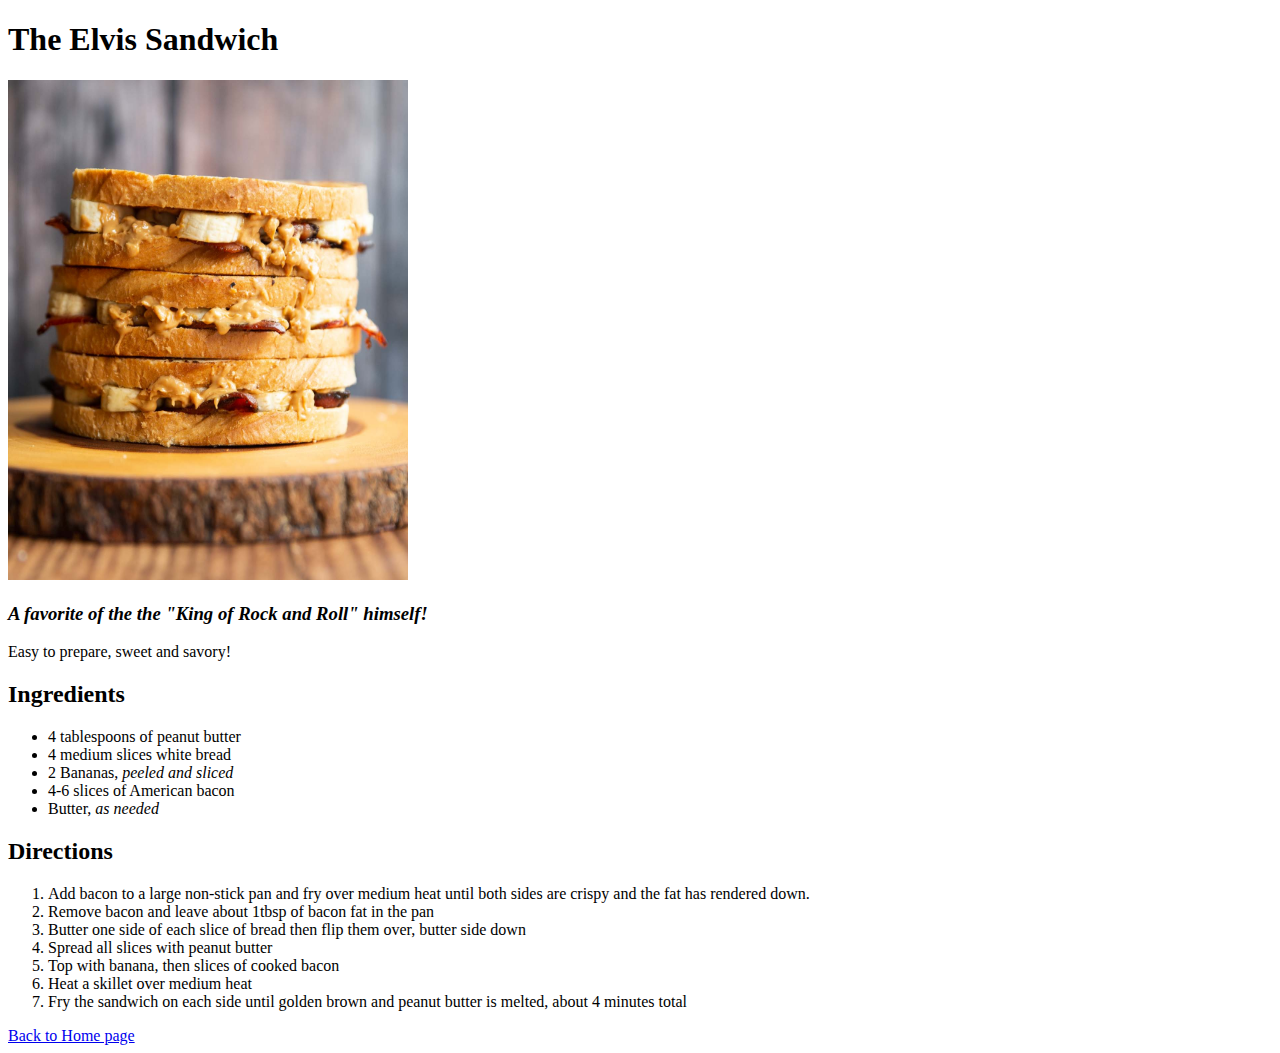
==== recipes/elvis-sandwich.html @ f07fdbd3 "Add two recipe webpages. Include homepage link." ====
<!DOCTYPE html>
<html lang="en">
  <head>
    <meta charset="utf-8">
    <title>elvis sandwich</title>
  </head>
  <body>
    <h1>The Elvis Sandwich</h1>
    <img src="../img/the-elvis-sandwich.jpeg " alt="Picture of a bacon, banana and peanut butter sandwich"
    width="400"
    height="500">
    <h3><em>A favorite of the the "King of Rock and Roll" himself!</em></h3>
    <p>Easy to prepare, sweet and savory!</p>

    <h2>Ingredients</h2>
    <ul>
      <li>4 tablespoons of peanut butter</li>
      <li>4 medium slices white bread</li>
      <li>2 Bananas,<em> peeled and sliced</em></li>
      <li>4-6 slices of American bacon</li>
      <li>Butter,<em> as needed</em></li>
    </ul>

    <h2>Directions</h2>
    <ol>
      <li>Add bacon to a large non-stick pan and fry over medium heat until both sides are crispy and the fat has rendered down. </li>
      <li>Remove bacon and leave about 1tbsp of bacon fat in the pan</li>
      <li>Butter one side of each slice of bread then flip them over, butter side down</li>
      <li>Spread all slices with peanut butter</li>
      <li>Top with banana, then slices of cooked bacon</li>
      <li>Heat a skillet over medium heat</li>
      <li>Fry the sandwich on each side until golden brown and peanut butter is melted, about 4 minutes total</li>
    </ol>

   <a href="../index.html">Back to Home page</a>

  </body>
</html>
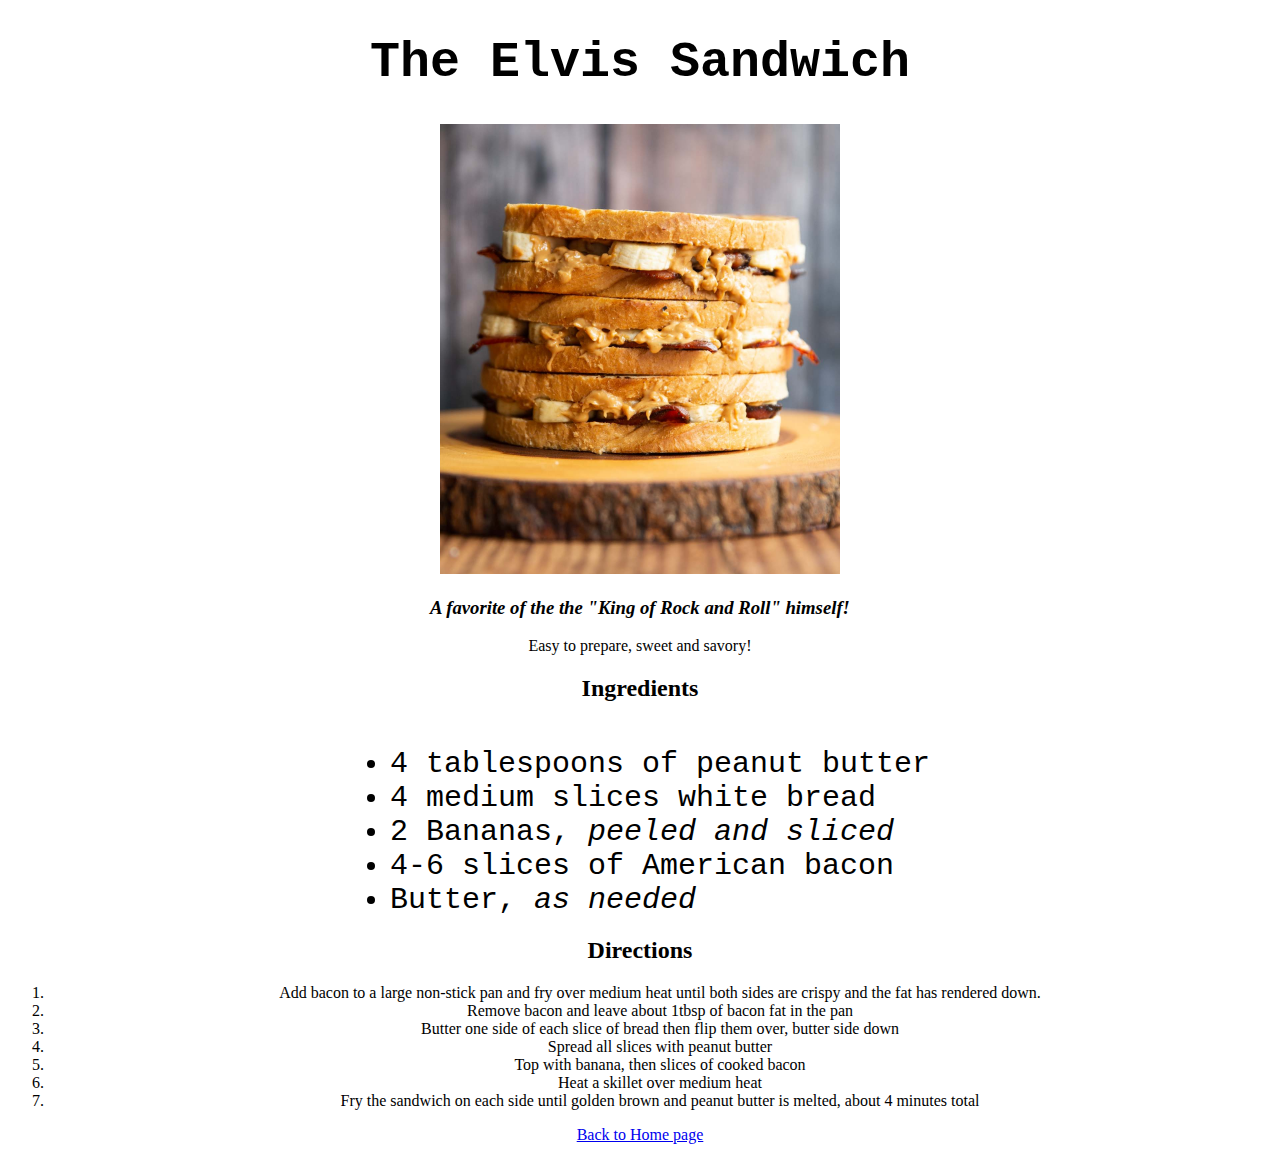
==== commit b4c9816c: "Add link to CSS style sheet" ====
--- a/recipes/elvis-sandwich.html
+++ b/recipes/elvis-sandwich.html
@@ -3,6 +3,7 @@
   <head>
     <meta charset="utf-8">
     <title>elvis sandwich</title>
+    <link rel="stylesheet" href="../css/styles.css">
   </head>
   <body>
     <h1>The Elvis Sandwich</h1>
--- a/css/styles.css
+++ b/css/styles.css
@@ -0,0 +1,29 @@
+body {
+    text-align: center;
+}
+
+h1 {
+    font-size: 50px;
+    font-family: 'Courier New', Courier, monospace;
+}
+
+.comfort {
+    font-size: 24px;
+    font-family: 'Courier New', Courier, monospace;
+}
+
+img { 
+    height: 450px;
+    width: auto;
+
+}
+
+ul {
+    
+    padding-top: 25px;
+    display: table; 
+    margin: 0 auto;
+    text-align: left;
+    font-size: 30px;
+    font-family: 'Courier New', Courier, monospace;
+}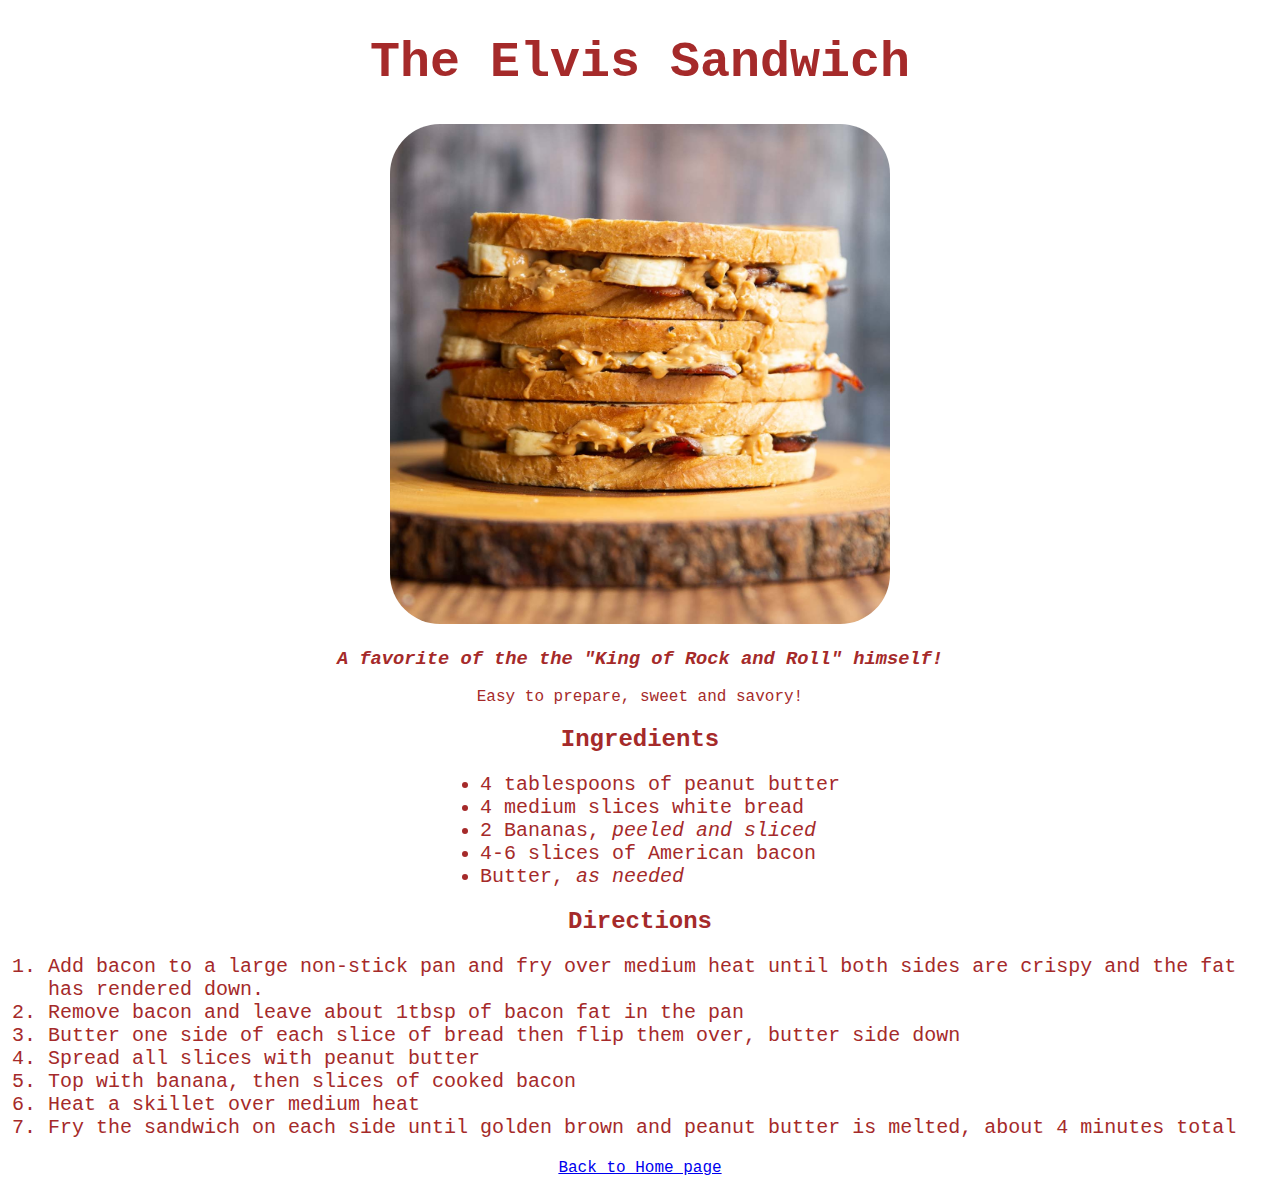
==== commit a515d97b: "Add responsive page features to all webpages" ====
--- a/recipes/elvis-sandwich.html
+++ b/recipes/elvis-sandwich.html
@@ -2,6 +2,7 @@
 <html lang="en">
   <head>
     <meta charset="utf-8">
+    <meta name="viewport" content="width=device-width, initial-scale=1.0">
     <title>elvis sandwich</title>
     <link rel="stylesheet" href="../css/styles.css">
   </head>
--- a/css/styles.css
+++ b/css/styles.css
@@ -1,6 +1,9 @@
 body {
     text-align: center;
+    font-family: 'Courier New', Courier, monospace;
+    color: brown;
 }
+
 
 h1 {
     font-size: 50px;
@@ -13,17 +16,44 @@
 }
 
 img { 
-    height: 450px;
-    width: auto;
+    height: 500px;
+    max-width: 500px;
+    width: 100%;
+
+    border-radius: 50px;
 
 }
 
-ul {
-    
+.ingredients {
+    font-family: 'Courier New', Courier, monospace;
+}
+
+.recipes-list {
     padding-top: 25px;
     display: table; 
     margin: 0 auto;
     text-align: left;
     font-size: 30px;
     font-family: 'Courier New', Courier, monospace;
+}
+
+ul {
+    display: table; 
+    margin: 0 auto;
+    text-align: left;
+    font-size: 20px;
+    font-family: 'Courier New', Courier, monospace;
+}
+
+ol {
+    display: table; 
+    margin: 0 auto;
+    text-align: left;
+    font-size: 20px;
+    font-family: 'Courier New', Courier, monospace;
+    padding-bottom: 20px;   
+}
+
+.return-link {
+    font-size: 24px;
 }